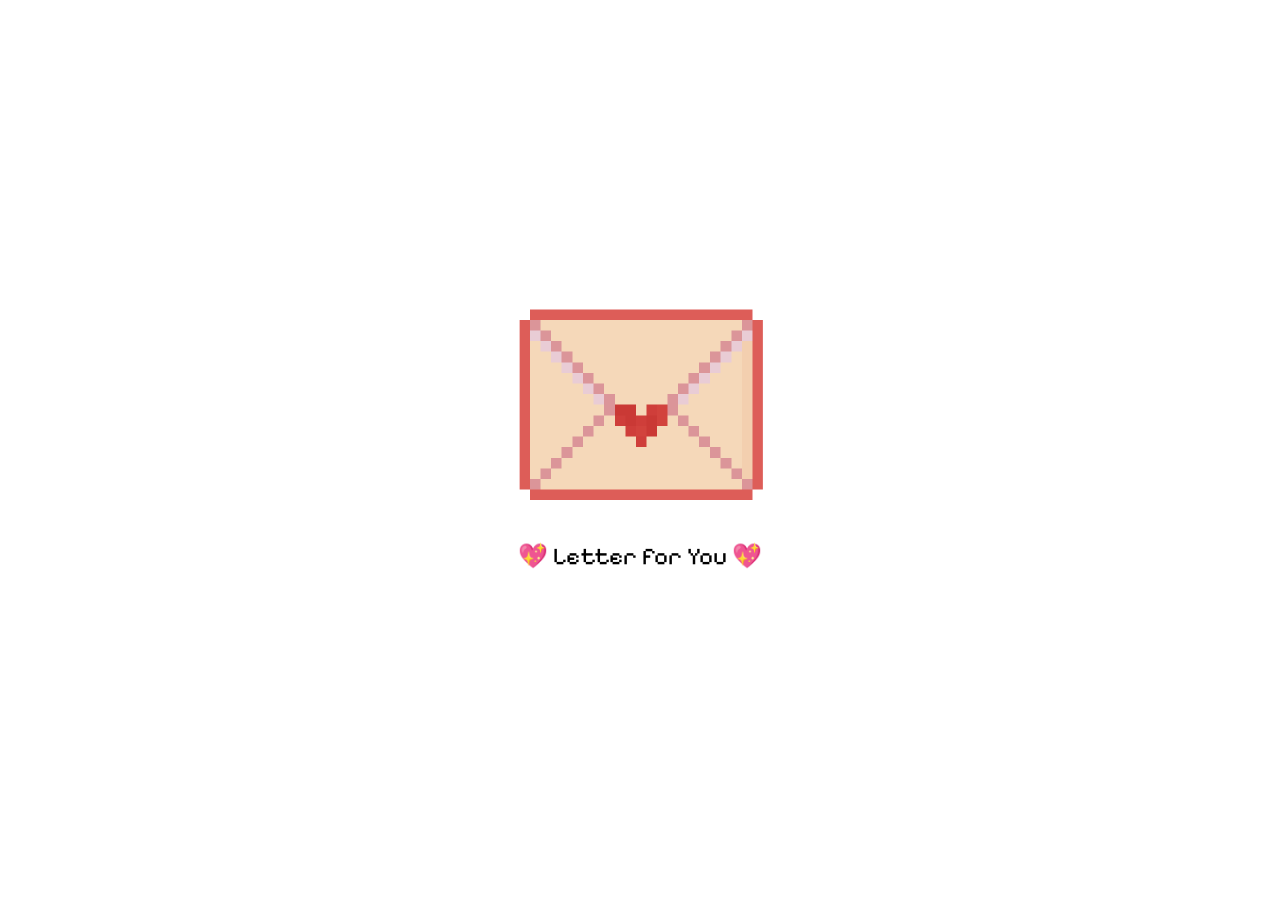
==== main.html @ fc058454 "Rename letter.html to main.html" ====
<!doctype html>
<html>
  <head>
    <title>Will you be my valentine?</title>
    <link rel="stylesheet" href="letter.css" />
    <script src="https://cdn.jsdelivr.net/npm/gsap@3/dist/gsap.min.js"></script>
    <script defer src="letter.js"></script>
  </head>
  <body>
    <div id="envelope">
      <img
        onclick="openEnvelope()"
        class="envelope-img"
        src="assets/envelope.png"
        alt=""
      />
      <p class="envelope-text">💖 Letter for You 💖</p>
    </div>

    <div hidden id="letter">
      <div class="letter-container">
        <p id="easter-egg" class="easter-egg">
          made with love (and no girlfriend) by Xyros_y
        </p>

        <img class="letter-window" src="assets/letter/heart-3.png" alt="" />

        <p class="letter-title">Will you be my valentine?</p>

        <img
          onclick="updateEasterEgg()"
          class="letter-cat-heart"
          src="assets/letter/cat_heart.gif"
          alt=""
        />
      </div>

      <div class="choice-buttons">
        <img
          class="choice-btn yes-btn"
          src="assets/buttons/yes.png"
          alt=""
          onclick="onYes()"
        />
        <img
          class="choice-btn no-btn"
          src="assets/buttons/no.png"
          alt=""
          onclick="onNo()"
        />
      </div>
    </div>
  </body>
</html>
---- letter.css ----
body {
  font-family: "Pixelify Sans";
  display: flex;

  justify-content: center;
  align-items: center;
  text-align: center;

  height: 100vh;
  margin: 0;

  font-size: 24px;

  background-image: url("assets/heart-bg.jpg");
}

.envelope-img {
  animation: pulse 1.5s infinite;
  cursor: pointer;

  width: 250px;
}

.envelope-text {
  margin-top: 30px;
}

.letter-container {
  display: inline-block;
  position: relative;
}

.letter-window {
  width: 450px;
}

.letter-title {
  position: absolute;
  width: 450px;

  left: 52.5%;
  top: 32%;

  transform: translate(-50%, -50%);
}

.letter-cat-heart {
  will-change: transform, opacity;
  transform-origin: center;
  position: absolute;
  width: 150px;

  left: 52.5%;
  top: 60%;

  image-rendering: pixelated;
  cursor: pointer;

  transform: translate(-50%, -50%);
}

.choice-buttons {
  will-change: transform;
  position: absolute;
  display: flex;

  left: 50%;
  top: 80%;

  gap: 24px;

  transform: translateX(-50%);
}

.choice-btn {
  image-rendering: pixelated;
  position: relative;
  cursor: pointer;

  width: 60px;

  transition: transform 0.15s ease;
}

.easter-egg {
  pointer-events: none;
  position: absolute;

  color: #ff4d6d;

  top: -17.5%;
  left: 50%;

  font-size: 14px;
  opacity: 0;

  transform: translateX(-50%);
}

@keyframes pulse {
  0% {
    transform: scale(1);
  }

  50% {
    transform: scale(1.1);
  }

  100% {
    transform: scale(1);
  }
}

@font-face {
  font-family: "Pixelify Sans";
  src: url("assets/font/PixelifySans.ttf");
}
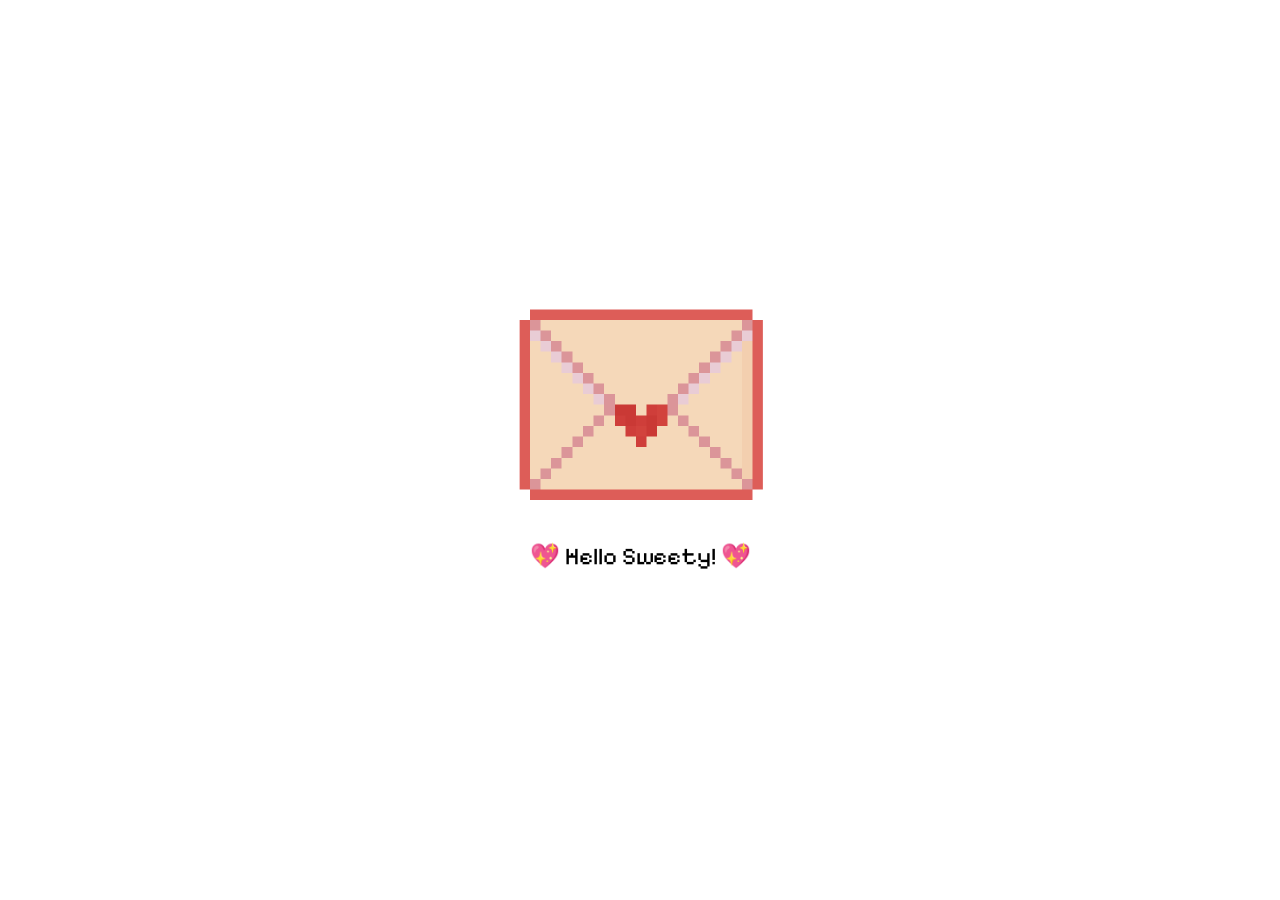
==== commit 9da2f075: "Update main.html" ====
--- a/main.html
+++ b/main.html
@@ -14,7 +14,7 @@
         src="assets/envelope.png"
         alt=""
       />
-      <p class="envelope-text">💖 Letter for You 💖</p>
+      <p class="envelope-text">💖 Hello Sweety! 💖</p>
     </div>
 
     <div hidden id="letter">
